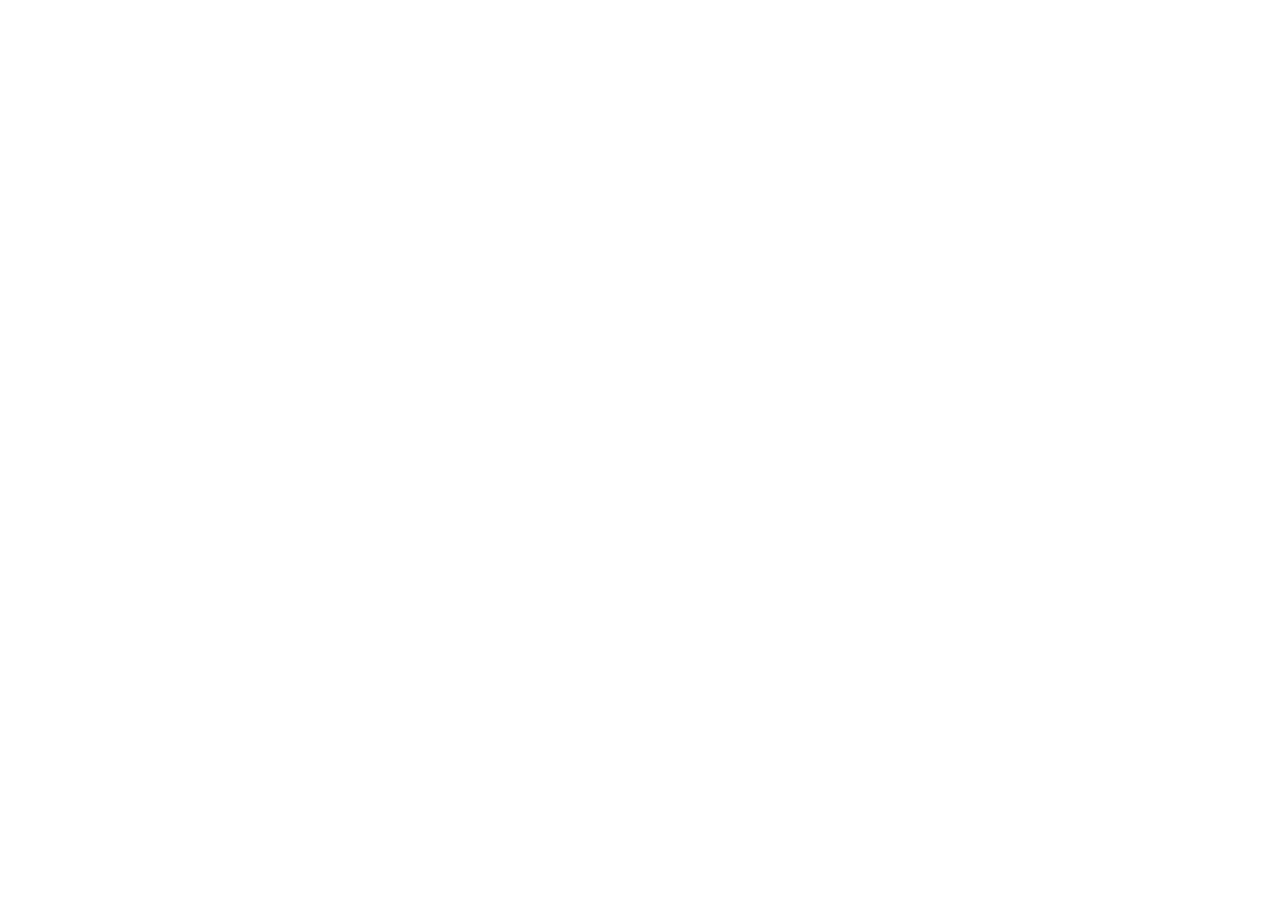
==== coupon/index.html @ fda5abaa "Create coupon/index.html" ====
<!DOCTYPE html>
<html lang="en">
<head>
<meta charset="UTF-8">
<meta name="viewport" content="width=device-width, initial-scale=1.0, viewport-fit=cover">
<title>H4 Coupon</title>
<meta name="theme-color" content="#8A5B00">

<!-- ============================================================
     H4 COUPON MODULE — standalone, offline-first.
     Independent from the H4 ERP (separate localStorage key,
     separate login/session) but built with matching structural
     conventions so the two can be linked together later.

     Load order matters:
       1. tokens.css / base.css / components.css
       2. js/db.js        (LocalStorage data layer)
       3. js/utils.js      (shared helpers)
       4. js/router.js     (hash router + nav shell)
       5. js/views/*.js     (each view self-registers)
       6. js/app.js         (boots the app last)
     ============================================================ -->

<link rel="stylesheet" href="css/tokens.css">
<link rel="stylesheet" href="css/base.css">
<link rel="stylesheet" href="css/components.css">
</head>
<body>

<div id="app"><!-- router injects topbar / view / bottomnav here --></div>
<div id="snackbar-host"></div>

<script src="js/db.js"></script>
<script src="js/utils.js"></script>
<script src="js/router.js"></script>

<script src="js/views/login.js"></script>
<script src="js/views/dashboard.js"></script>
<script src="js/views/scanner.js"></script>
<script src="js/views/verify.js"></script>
<script src="js/views/customers.js"></script>
<script src="js/views/points.js"></script>
<script src="js/views/rewards.js"></script>
<script src="js/views/history.js"></script>
<script src="js/views/settings.js"></script>
<script src="js/views/admin.js"></script>

<script src="js/app.js"></script>
</body>
</html>
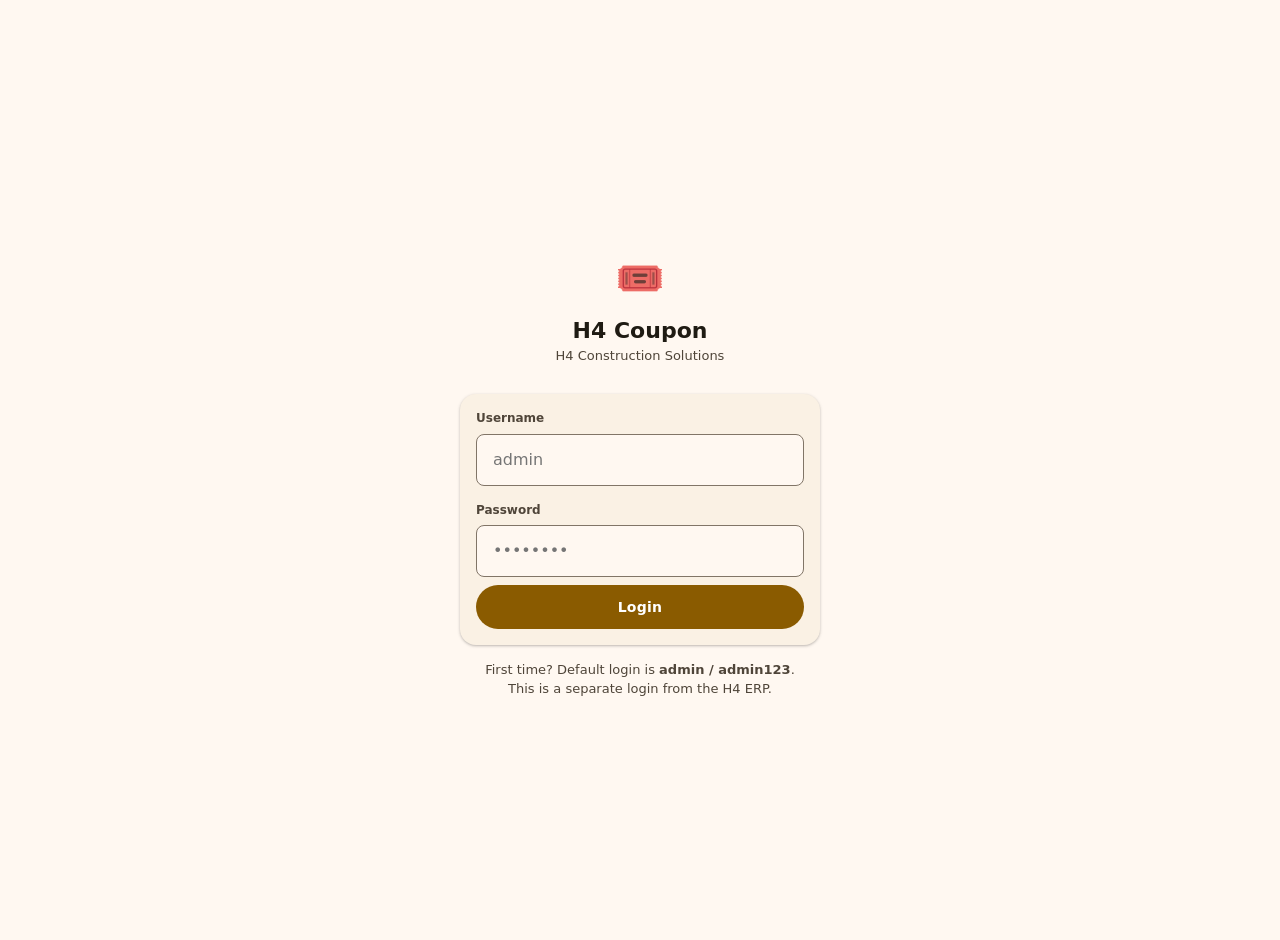
==== commit 33eb3d93: "Update index.html" ====
--- a/coupon/index.html
+++ b/coupon/index.html
@@ -34,17 +34,16 @@
 <script src="js/utils.js"></script>
 <script src="js/router.js"></script>
 
-<script src="js/views/login.js"></script>
-<script src="js/views/dashboard.js"></script>
-<script src="js/views/scanner.js"></script>
-<script src="js/views/verify.js"></script>
-<script src="js/views/customers.js"></script>
-<script src="js/views/points.js"></script>
-<script src="js/views/rewards.js"></script>
-<script src="js/views/history.js"></script>
-<script src="js/views/settings.js"></script>
-<script src="js/views/admin.js"></script>
-
+<script src="views/login.js"></script>
+<script src="views/dashboard.js"></script>
+<script src="views/scanner.js"></script>
+<script src="views/verify.js"></script>
+<script src="views/customers.js"></script>
+<script src="views/points.js"></script>
+<script src="views/rewards.js"></script>
+<script src="views/history.js"></script>
+<script src="views/settings.js"></script>
+<script src="views/admin.js"></script>
 <script src="js/app.js"></script>
 </body>
 </html>
--- a/coupon/css/tokens.css
+++ b/coupon/css/tokens.css
@@ -0,0 +1,130 @@
+/* ============================================================
+   H4 COUPON — Material Design 3 Design Tokens
+   Shared across the entire /coupon module. Do not duplicate
+   color/shape/typography values anywhere else — reference
+   these custom properties instead.
+   ============================================================ */
+:root{
+  /* ---- Brand seed color (H4 gold, matches parent ERP identity) ---- */
+  --md-seed:#C9962B;
+
+  /* ---- Core color roles (Material 3, light scheme) ---- */
+  --md-primary:#8A5B00;
+  --md-on-primary:#FFFFFF;
+  --md-primary-container:#FFDDA8;
+  --md-on-primary-container:#2B1700;
+
+  --md-secondary:#6F5B3E;
+  --md-on-secondary:#FFFFFF;
+  --md-secondary-container:#FADEB3;
+  --md-on-secondary-container:#271904;
+
+  --md-tertiary:#4C662B;
+  --md-on-tertiary:#FFFFFF;
+  --md-tertiary-container:#CDEDA3;
+  --md-on-tertiary-container:#102000;
+
+  --md-error:#BA1A1A;
+  --md-on-error:#FFFFFF;
+  --md-error-container:#FFDAD6;
+  --md-on-error-container:#410002;
+
+  --md-success:#2E7D32;
+  --md-on-success:#FFFFFF;
+
+  --md-surface:#FFF8F1;
+  --md-surface-dim:#E0D9CB;
+  --md-surface-bright:#FFF8F1;
+  --md-surface-container-lowest:#FFFFFF;
+  --md-surface-container-low:#FAF1E4;
+  --md-surface-container:#F4EBDE;
+  --md-surface-container-high:#EEE5D8;
+  --md-surface-container-highest:#E9E0D3;
+  --md-on-surface:#1F1B13;
+  --md-on-surface-variant:#4F4539;
+
+  --md-outline:#817567;
+  --md-outline-variant:#D3C5B4;
+
+  --md-inverse-surface:#342F27;
+  --md-inverse-on-surface:#F9EFE1;
+  --md-inverse-primary:#FFB945;
+
+  --md-scrim:#000000;
+  --md-shadow:#000000;
+
+  /* ---- Shape scale ---- */
+  --md-shape-xs:4px;
+  --md-shape-sm:8px;
+  --md-shape-md:12px;
+  --md-shape-lg:16px;
+  --md-shape-xl:28px;
+  --md-shape-full:999px;
+
+  /* ---- Elevation (Material 3 shadow tiers) ---- */
+  --md-elev-0:none;
+  --md-elev-1:0 1px 2px rgba(0,0,0,.16), 0 1px 3px 1px rgba(0,0,0,.08);
+  --md-elev-2:0 1px 2px rgba(0,0,0,.20), 0 2px 6px 2px rgba(0,0,0,.10);
+  --md-elev-3:0 1px 3px rgba(0,0,0,.22), 0 4px 8px 3px rgba(0,0,0,.12);
+
+  /* ---- Typography scale ---- */
+  --md-font: 'Roboto', 'Inter', system-ui, -apple-system, sans-serif;
+  --md-display-size:34px;
+  --md-headline-size:24px;
+  --md-title-size:18px;
+  --md-title-sm-size:14px;
+  --md-body-size:15px;
+  --md-body-sm-size:13px;
+  --md-label-size:12px;
+
+  /* ---- Motion ---- */
+  --md-motion-fast:120ms;
+  --md-motion-med:220ms;
+  --md-motion-emphasis:cubic-bezier(.2,0,0,1);
+
+  /* ---- Layout ---- */
+  --md-topbar-h:60px;
+  --md-bottomnav-h:68px;
+  --md-max-width:520px; /* mobile-first single column, capped for tablets */
+}
+
+/* ---- Dark scheme (auto via prefers-color-scheme; toggled manually too) ---- */
+[data-theme="dark"]{
+  --md-primary:#FFB945;
+  --md-on-primary:#472A00;
+  --md-primary-container:#673F00;
+  --md-on-primary-container:#FFDDA8;
+
+  --md-secondary:#DDC2A0;
+  --md-on-secondary:#3E2E15;
+  --md-secondary-container:#56422A;
+  --md-on-secondary-container:#FADEB3;
+
+  --md-tertiary:#B1D18A;
+  --md-on-tertiary:#1F3701;
+  --md-tertiary-container:#354E16;
+  --md-on-tertiary-container:#CDEDA3;
+
+  --md-error:#FFB4AB;
+  --md-on-error:#690005;
+  --md-error-container:#93000A;
+  --md-on-error-container:#FFDAD6;
+
+  --md-surface:#17130C;
+  --md-surface-dim:#17130C;
+  --md-surface-bright:#3E382F;
+  --md-surface-container-lowest:#120E08;
+  --md-surface-container-low:#1F1B13;
+  --md-surface-container:#231F17;
+  --md-surface-container-high:#2E2921;
+  --md-surface-container-highest:#39342B;
+  --md-on-surface:#EBE1D4;
+  --md-on-surface-variant:#D3C5B4;
+
+  --md-outline:#9C8F80;
+  --md-outline-variant:#4F4539;
+
+  --md-inverse-surface:#EBE1D4;
+  --md-inverse-on-surface:#342F27;
+  --md-inverse-primary:#8A5B00;
+}
--- a/coupon/css/base.css
+++ b/coupon/css/base.css
@@ -0,0 +1,123 @@
+/* ============================================================
+   H4 COUPON — Base styles, resets, layout scaffolding
+   ============================================================ */
+*,*::before,*::after{box-sizing:border-box;}
+html,body{height:100%;}
+body{
+  margin:0;
+  font-family:var(--md-font);
+  background:var(--md-surface);
+  color:var(--md-on-surface);
+  font-size:var(--md-body-size);
+  line-height:1.45;
+  -webkit-tap-highlight-color:transparent;
+}
+h1,h2,h3,h4,p,ul,ol{margin:0;}
+a{color:inherit;text-decoration:none;}
+button{font-family:inherit;}
+input,select,textarea{font-family:inherit;}
+img{max-width:100%;display:block;}
+
+/* ---- App shell ---- */
+#app{
+  min-height:100%;
+  display:flex;
+  flex-direction:column;
+  max-width:var(--md-max-width);
+  margin:0 auto;
+  background:var(--md-surface);
+  position:relative;
+}
+
+/* ---- Top App Bar ---- */
+.topbar{
+  height:var(--md-topbar-h);
+  display:flex;
+  align-items:center;
+  gap:8px;
+  padding:0 8px 0 16px;
+  background:var(--md-surface-container-low);
+  border-bottom:1px solid var(--md-outline-variant);
+  position:sticky;
+  top:0;
+  z-index:30;
+}
+.topbar__title{
+  font-size:var(--md-title-size);
+  font-weight:500;
+  flex:1;
+  overflow:hidden;
+  text-overflow:ellipsis;
+  white-space:nowrap;
+}
+.topbar__icon-btn{
+  width:44px;height:44px;border-radius:var(--md-shape-full);
+  display:flex;align-items:center;justify-content:center;
+  background:transparent;border:none;color:var(--md-on-surface);
+  font-size:20px;cursor:pointer;
+}
+.topbar__icon-btn:active{background:var(--md-surface-container-high);}
+
+/* ---- View container ---- */
+#view{
+  flex:1;
+  padding:16px 16px calc(var(--md-bottomnav-h) + 24px) 16px;
+  overflow-y:auto;
+}
+#view.no-bottom-pad{padding-bottom:24px;}
+
+/* ---- Bottom Navigation (Material 3) ---- */
+.bottomnav{
+  position:sticky;
+  bottom:0;
+  left:0;right:0;
+  height:var(--md-bottomnav-h);
+  background:var(--md-surface-container);
+  border-top:1px solid var(--md-outline-variant);
+  display:flex;
+  z-index:30;
+}
+.bottomnav__item{
+  flex:1;
+  display:flex;flex-direction:column;align-items:center;justify-content:center;
+  gap:2px;
+  color:var(--md-on-surface-variant);
+  cursor:pointer;
+  border:none;background:transparent;
+  padding:8px 0 10px;
+  position:relative;
+}
+.bottomnav__icon{
+  font-size:20px;
+  width:44px;height:28px;
+  display:flex;align-items:center;justify-content:center;
+  border-radius:var(--md-shape-lg);
+  transition:background var(--md-motion-fast);
+}
+.bottomnav__label{font-size:11px;font-weight:500;}
+.bottomnav__item.active{color:var(--md-on-surface);}
+.bottomnav__item.active .bottomnav__icon{background:var(--md-secondary-container);color:var(--md-on-secondary-container);}
+
+/* ---- More sheet trigger (for overflow nav items) ---- */
+.bottomnav__item .badge-dot{
+  position:absolute;top:4px;right:22%;
+  width:8px;height:8px;border-radius:50%;
+  background:var(--md-error);
+}
+
+/* ---- Utility layout ---- */
+.stack{display:flex;flex-direction:column;gap:12px;}
+.row{display:flex;align-items:center;gap:10px;}
+.row-between{display:flex;align-items:center;justify-content:space-between;gap:10px;}
+.grid-2{display:grid;grid-template-columns:1fr 1fr;gap:12px;}
+.mt-8{margin-top:8px;} .mt-16{margin-top:16px;} .mt-24{margin-top:24px;}
+.center{display:flex;align-items:center;justify-content:center;}
+.text-center{text-align:center;}
+.muted{color:var(--md-on-surface-variant);}
+.small{font-size:var(--md-body-sm-size);color:var(--md-on-surface-variant);}
+.label{font-size:var(--md-label-size);text-transform:uppercase;letter-spacing:.06em;color:var(--md-on-surface-variant);font-weight:600;}
+.hidden{display:none !important;}
+
+/* ---- Scrollbar (desktop preview) ---- */
+::-webkit-scrollbar{width:6px;height:6px;}
+::-webkit-scrollbar-thumb{background:var(--md-outline-variant);border-radius:4px;}
--- a/coupon/css/components.css
+++ b/coupon/css/components.css
@@ -0,0 +1,196 @@
+/* ============================================================
+   H4 COUPON — Reusable Material 3 components
+   Buttons, cards, text fields, chips, snackbar, dialogs, list items
+   ============================================================ */
+
+/* ---- Buttons ---- */
+.btn{
+  display:inline-flex;align-items:center;justify-content:center;gap:8px;
+  height:44px;padding:0 20px;
+  border-radius:var(--md-shape-full);
+  font-size:14px;font-weight:600;letter-spacing:.02em;
+  border:none;cursor:pointer;
+  transition:background var(--md-motion-fast), box-shadow var(--md-motion-fast);
+  white-space:nowrap;
+}
+.btn:active{transform:scale(.98);}
+.btn:disabled{opacity:.4;cursor:not-allowed;}
+.btn-block{width:100%;}
+.btn-filled{background:var(--md-primary);color:var(--md-on-primary);}
+.btn-filled:active{box-shadow:var(--md-elev-1);}
+.btn-tonal{background:var(--md-secondary-container);color:var(--md-on-secondary-container);}
+.btn-outlined{background:transparent;border:1px solid var(--md-outline);color:var(--md-primary);}
+.btn-text{background:transparent;color:var(--md-primary);height:40px;padding:0 12px;}
+.btn-danger{background:var(--md-error);color:var(--md-on-error);}
+.btn-sm{height:36px;padding:0 14px;font-size:13px;}
+.btn-icon{
+  width:44px;height:44px;padding:0;border-radius:50%;
+  background:var(--md-surface-container-high);color:var(--md-on-surface);border:none;cursor:pointer;
+}
+
+/* ---- FAB ---- */
+.fab{
+  position:fixed;
+  right:calc(50% - (min(var(--md-max-width),100vw) / 2) + 20px);
+  bottom:calc(var(--md-bottomnav-h) + 20px);
+  width:56px;height:56px;border-radius:var(--md-shape-lg);
+  background:var(--md-primary-container);color:var(--md-on-primary-container);
+  display:flex;align-items:center;justify-content:center;
+  font-size:24px;border:none;cursor:pointer;box-shadow:var(--md-elev-2);
+  z-index:25;
+}
+
+/* ---- Cards ---- */
+.card{
+  background:var(--md-surface-container-low);
+  border-radius:var(--md-shape-lg);
+  padding:16px;
+  box-shadow:var(--md-elev-1);
+}
+.card-outlined{
+  background:var(--md-surface);
+  border:1px solid var(--md-outline-variant);
+  border-radius:var(--md-shape-lg);
+  padding:16px;
+  box-shadow:none;
+}
+.card-title{font-size:var(--md-title-sm-size);font-weight:600;margin-bottom:10px;}
+
+/* ---- KPI stat card ---- */
+.stat-card{
+  background:var(--md-surface-container-low);
+  border-radius:var(--md-shape-lg);
+  padding:14px 16px;
+  box-shadow:var(--md-elev-1);
+}
+.stat-card .stat-label{font-size:11px;text-transform:uppercase;letter-spacing:.05em;color:var(--md-on-surface-variant);font-weight:600;}
+.stat-card .stat-value{font-size:24px;font-weight:700;margin-top:4px;}
+
+/* ---- Text fields (MD3 outlined) ---- */
+.field{position:relative;margin-bottom:16px;}
+.field label{
+  display:block;font-size:12px;font-weight:600;color:var(--md-on-surface-variant);
+  margin-bottom:6px;
+}
+.field input,.field select,.field textarea{
+  width:100%;
+  height:52px;
+  padding:0 16px;
+  border-radius:var(--md-shape-sm);
+  border:1px solid var(--md-outline);
+  background:var(--md-surface);
+  color:var(--md-on-surface);
+  font-size:16px; /* prevents mobile zoom-on-focus */
+  outline:none;
+  transition:border-color var(--md-motion-fast);
+}
+.field textarea{height:auto;padding:12px 16px;resize:vertical;min-height:80px;}
+.field input:focus,.field select:focus,.field textarea:focus{
+  border-color:var(--md-primary);border-width:2px;padding-left:15px;
+}
+.field .hint{font-size:11px;color:var(--md-on-surface-variant);margin-top:4px;}
+.field .error-text{font-size:11px;color:var(--md-error);margin-top:4px;}
+.field.has-error input{border-color:var(--md-error);}
+
+/* ---- Chips ---- */
+.chip{
+  display:inline-flex;align-items:center;gap:4px;
+  height:28px;padding:0 12px;border-radius:var(--md-shape-full);
+  font-size:12px;font-weight:600;
+  background:var(--md-surface-container-high);color:var(--md-on-surface-variant);
+}
+.chip-success{background:#D6EFD8;color:var(--md-success);}
+.chip-error{background:var(--md-error-container);color:var(--md-on-error-container);}
+.chip-primary{background:var(--md-primary-container);color:var(--md-on-primary-container);}
+
+/* ---- List items ---- */
+.list-item{
+  display:flex;align-items:center;gap:12px;
+  padding:12px 4px;
+  border-bottom:1px solid var(--md-outline-variant);
+}
+.list-item:last-child{border-bottom:none;}
+.list-item__avatar{
+  width:40px;height:40px;border-radius:50%;
+  background:var(--md-primary-container);color:var(--md-on-primary-container);
+  display:flex;align-items:center;justify-content:center;font-weight:700;font-size:15px;flex-shrink:0;
+}
+.list-item__body{flex:1;min-width:0;}
+.list-item__title{font-size:14px;font-weight:600;overflow:hidden;text-overflow:ellipsis;white-space:nowrap;}
+.list-item__subtitle{font-size:12px;color:var(--md-on-surface-variant);}
+.list-item__trail{flex-shrink:0;}
+
+/* ---- Empty state ---- */
+.empty-state{
+  display:flex;flex-direction:column;align-items:center;justify-content:center;
+  text-align:center;padding:48px 20px;color:var(--md-on-surface-variant);
+}
+.empty-state__icon{font-size:44px;margin-bottom:12px;opacity:.6;}
+.empty-state__title{font-size:15px;font-weight:600;color:var(--md-on-surface);margin-bottom:4px;}
+
+/* ---- Snackbar / Toast ---- */
+#snackbar-host{
+  position:fixed;left:50%;transform:translateX(-50%);
+  bottom:calc(var(--md-bottomnav-h) + 12px);
+  z-index:200;display:flex;flex-direction:column;gap:8px;align-items:center;
+  width:100%;max-width:var(--md-max-width);padding:0 16px;
+  pointer-events:none;
+}
+.snackbar{
+  pointer-events:auto;
+  background:var(--md-inverse-surface);color:var(--md-inverse-on-surface);
+  padding:14px 16px;border-radius:var(--md-shape-sm);
+  font-size:13px;box-shadow:var(--md-elev-3);
+  max-width:100%;
+  animation:snackbar-in var(--md-motion-med) var(--md-motion-emphasis);
+}
+@keyframes snackbar-in{from{opacity:0;transform:translateY(12px);}to{opacity:1;transform:translateY(0);}}
+
+/* ---- Modal / Dialog ---- */
+.modal-scrim{
+  position:fixed;inset:0;background:rgba(0,0,0,.4);
+  display:flex;align-items:flex-end;justify-content:center;
+  z-index:100;
+}
+@media(min-width:560px){.modal-scrim{align-items:center;}}
+.modal-sheet{
+  background:var(--md-surface-container-high);
+  width:100%;max-width:var(--md-max-width);
+  border-radius:var(--md-shape-xl) var(--md-shape-xl) 0 0;
+  padding:20px 20px calc(20px + env(safe-area-inset-bottom,0px));
+  max-height:88vh;overflow-y:auto;
+  animation:sheet-in var(--md-motion-med) var(--md-motion-emphasis);
+}
+@media(min-width:560px){.modal-sheet{border-radius:var(--md-shape-xl);}}
+@keyframes sheet-in{from{transform:translateY(24px);opacity:0;}to{transform:translateY(0);opacity:1;}}
+.modal-sheet__title{font-size:var(--md-title-size);font-weight:600;margin-bottom:14px;}
+.modal-sheet__actions{display:flex;justify-content:flex-end;gap:8px;margin-top:18px;}
+
+/* ---- Segmented control ---- */
+.segmented{display:flex;border:1px solid var(--md-outline);border-radius:var(--md-shape-full);overflow:hidden;}
+.segmented__opt{flex:1;text-align:center;padding:10px 0;font-size:13px;font-weight:600;cursor:pointer;color:var(--md-on-surface-variant);}
+.segmented__opt.active{background:var(--md-secondary-container);color:var(--md-on-secondary-container);}
+
+/* ---- Badge / points pill ---- */
+.points-pill{
+  display:inline-flex;align-items:center;gap:6px;
+  background:var(--md-tertiary-container);color:var(--md-on-tertiary-container);
+  padding:6px 14px;border-radius:var(--md-shape-full);font-weight:700;font-size:14px;
+}
+
+/* ---- Skeleton (loading) ---- */
+.skeleton{background:linear-gradient(90deg,var(--md-surface-container) 25%,var(--md-surface-container-high) 37%,var(--md-surface-container) 63%);
+  background-size:400% 100%;animation:skeleton-loading 1.4s ease infinite;border-radius:var(--md-shape-sm);}
+@keyframes skeleton-loading{0%{background-position:100% 50%;}100%{background-position:0 50%;}}
+
+/* ---- Divider ---- */
+.divider{height:1px;background:var(--md-outline-variant);border:none;margin:12px 0;}
+
+/* ---- Build-pending notice (used by scaffolded views awaiting full build-out) ---- */
+.build-pending{
+  border:1.5px dashed var(--md-outline);
+  border-radius:var(--md-shape-lg);
+  padding:20px;text-align:center;color:var(--md-on-surface-variant);
+  font-size:13px;
+}
+.build-pending b{color:var(--md-on-surface);}
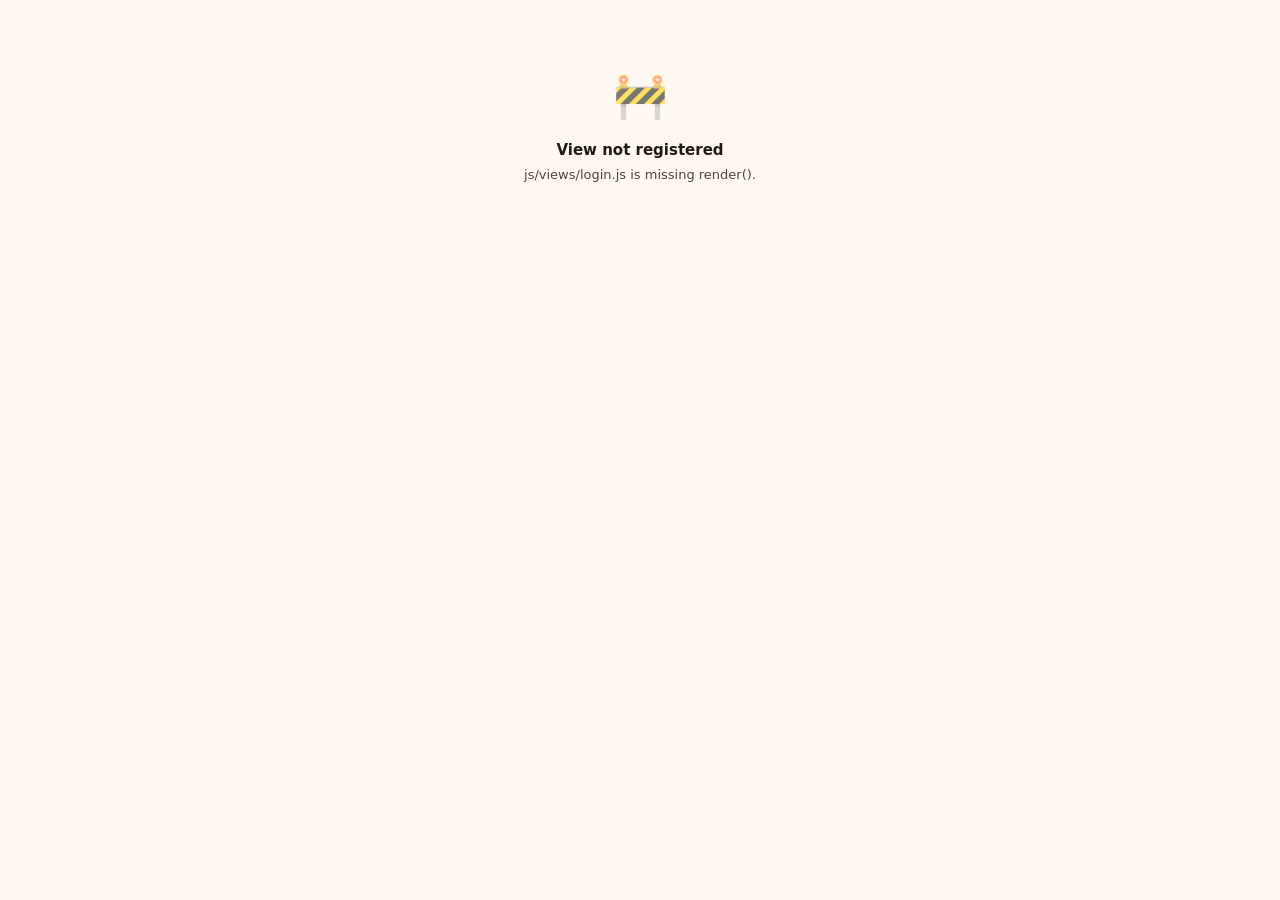
==== commit aad10e74: "Update index.html" ====
--- a/coupon/index.html
+++ b/coupon/index.html
@@ -34,16 +34,17 @@
 <script src="js/utils.js"></script>
 <script src="js/router.js"></script>
 
-<script src="views/login.js"></script>
-<script src="views/dashboard.js"></script>
-<script src="views/scanner.js"></script>
-<script src="views/verify.js"></script>
-<script src="views/customers.js"></script>
-<script src="views/points.js"></script>
-<script src="views/rewards.js"></script>
-<script src="views/history.js"></script>
-<script src="views/settings.js"></script>
-<script src="views/admin.js"></script>
+<script src="js/views/login.js"></script>
+<script src="js/views/dashboard.js"></script>
+<script src="js/views/scanner.js"></script>
+<script src="js/views/verify.js"></script>
+<script src="js/views/customers.js"></script>
+<script src="js/views/points.js"></script>
+<script src="js/views/rewards.js"></script>
+<script src="js/views/history.js"></script>
+<script src="js/views/settings.js"></script>
+<script src="js/views/admin.js"></script>
+
 <script src="js/app.js"></script>
 </body>
 </html>
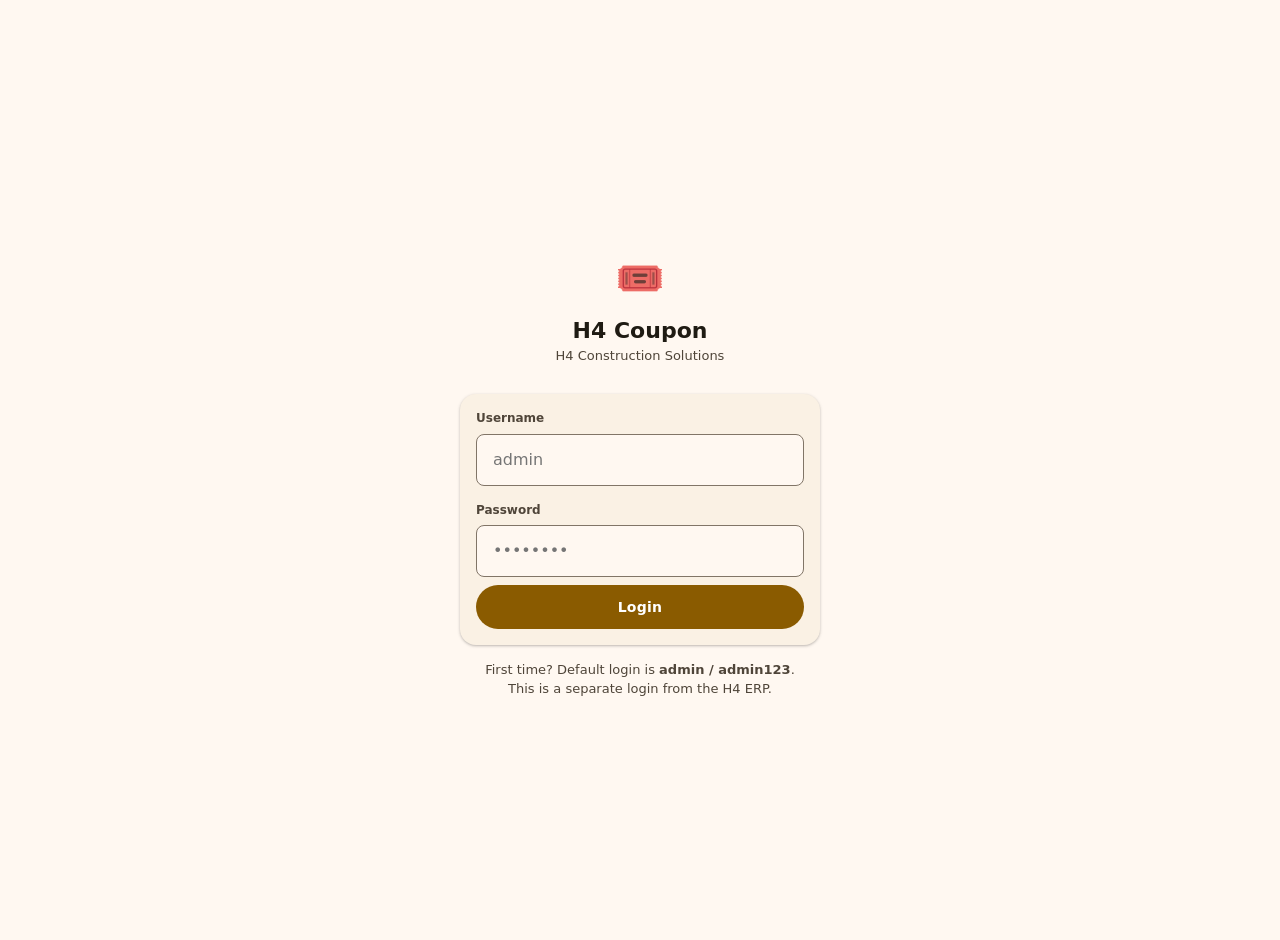
==== commit ed8e35b4: "Update index.html" ====
--- a/coupon/index.html
+++ b/coupon/index.html
@@ -34,16 +34,16 @@
 <script src="js/utils.js"></script>
 <script src="js/router.js"></script>
 
-<script src="js/views/login.js"></script>
-<script src="js/views/dashboard.js"></script>
-<script src="js/views/scanner.js"></script>
-<script src="js/views/verify.js"></script>
-<script src="js/views/customers.js"></script>
-<script src="js/views/points.js"></script>
-<script src="js/views/rewards.js"></script>
-<script src="js/views/history.js"></script>
-<script src="js/views/settings.js"></script>
-<script src="js/views/admin.js"></script>
+<script src="views/login.js"></script>
+<script src="views/dashboard.js"></script>
+<script src="views/scanner.js"></script>
+<script src="views/verify.js"></script>
+<script src="views/customers.js"></script>
+<script src="views/points.js"></script>
+<script src="views/rewards.js"></script>
+<script src="views/history.js"></script>
+<script src="views/settings.js"></script>
+<script src="views/admin.js"></script>
 
 <script src="js/app.js"></script>
 </body>
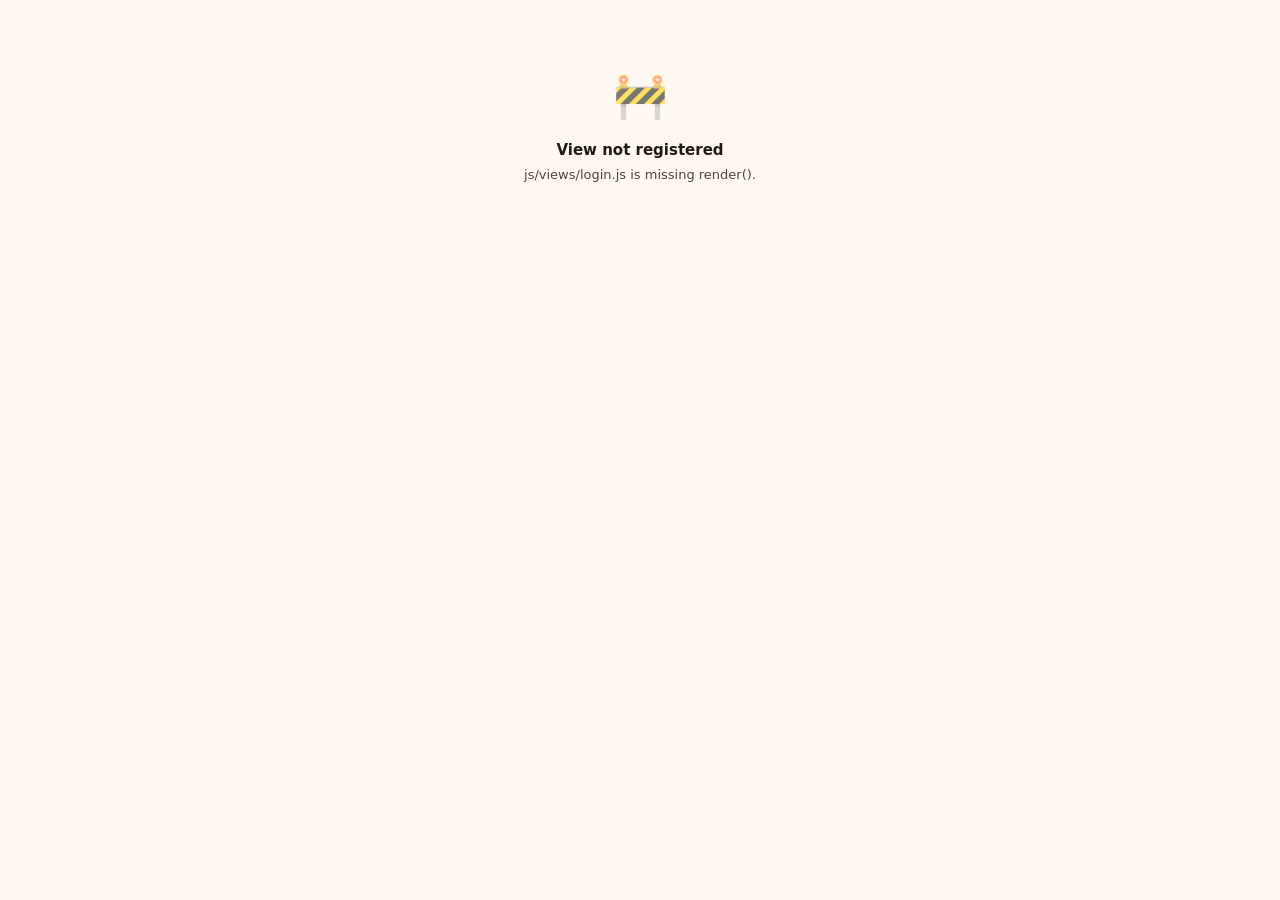
==== commit e0ac15c0: "Update index.html" ====
--- a/coupon/index.html
+++ b/coupon/index.html
@@ -34,16 +34,16 @@
 <script src="js/utils.js"></script>
 <script src="js/router.js"></script>
 
-<script src="views/login.js"></script>
-<script src="views/dashboard.js"></script>
-<script src="views/scanner.js"></script>
-<script src="views/verify.js"></script>
-<script src="views/customers.js"></script>
-<script src="views/points.js"></script>
-<script src="views/rewards.js"></script>
-<script src="views/history.js"></script>
-<script src="views/settings.js"></script>
-<script src="views/admin.js"></script>
+<script src="js/views/login.js"></script>
+<script src="js/views/dashboard.js"></script>
+<script src="js/views/scanner.js"></script>
+<script src="js/views/verify.js"></script>
+<script src="js/views/customers.js"></script>
+<script src="js/views/points.js"></script>
+<script src="js/views/rewards.js"></script>
+<script src="js/views/history.js"></script>
+<script src="js/views/settings.js"></script>
+<script src="js/views/admin.js"></script>
 
 <script src="js/app.js"></script>
 </body>
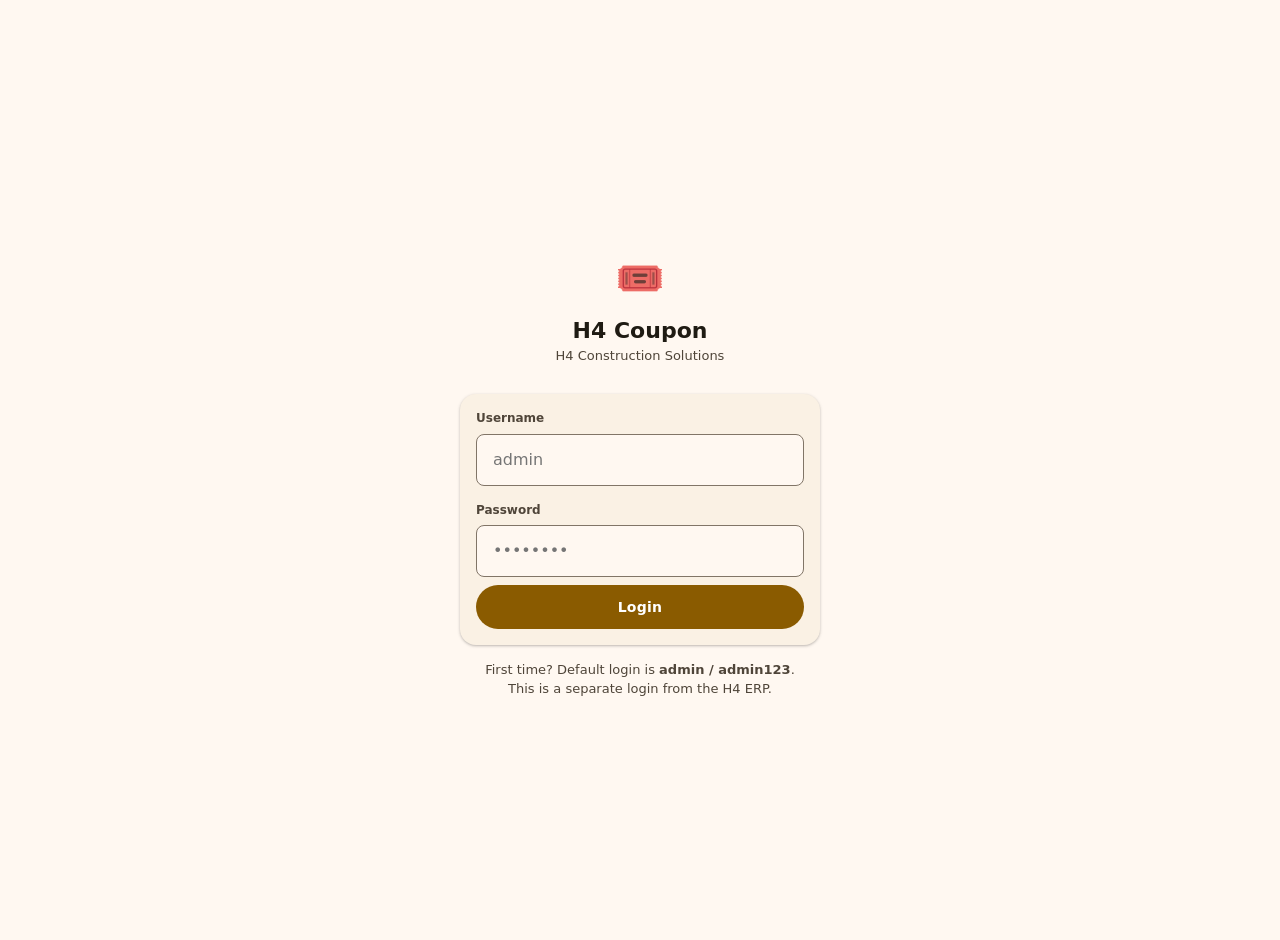
==== commit 4d7f497b: "Update index.html" ====
--- a/coupon/index.html
+++ b/coupon/index.html
@@ -34,16 +34,16 @@
 <script src="js/utils.js"></script>
 <script src="js/router.js"></script>
 
-<script src="js/views/login.js"></script>
-<script src="js/views/dashboard.js"></script>
-<script src="js/views/scanner.js"></script>
-<script src="js/views/verify.js"></script>
-<script src="js/views/customers.js"></script>
-<script src="js/views/points.js"></script>
-<script src="js/views/rewards.js"></script>
-<script src="js/views/history.js"></script>
-<script src="js/views/settings.js"></script>
-<script src="js/views/admin.js"></script>
+<script src="views/login.js"></script>
+<script src="views/dashboard.js"></script>
+<script src="views/scanner.js"></script>
+<script src="views/verify.js"></script>
+<script src="views/customers.js"></script>
+<script src="views/points.js"></script>
+<script src="views/rewards.js"></script>
+<script src="views/history.js"></script>
+<script src="views/settings.js"></script>
+<script src="views/admin.js"></script>
 
 <script src="js/app.js"></script>
 </body>
--- a/coupon/css/components.css
+++ b/coupon/css/components.css
@@ -194,3 +194,244 @@
   font-size:13px;
 }
 .build-pending b{color:var(--md-on-surface);}
+
+/* ---- Coupon code chip (monospace, tap-to-copy) — reusable across
+   Batch Generator, QR Generator, Verification and History modules ---- */
+.code-grid{display:grid;grid-template-columns:repeat(auto-fill,minmax(140px,1fr));gap:8px;}
+.code-tag{
+  font-family:'Courier New',monospace;
+  font-size:13px;font-weight:700;letter-spacing:.02em;
+  background:var(--md-surface-container-high);
+  color:var(--md-on-surface);
+  border:1px solid var(--md-outline-variant);
+  border-radius:var(--md-shape-sm);
+  padding:9px 10px;
+  display:flex;align-items:center;justify-content:space-between;gap:6px;
+  cursor:pointer;
+  user-select:all;
+}
+.code-tag:active{background:var(--md-primary-container);}
+.code-tag__copy{font-size:13px;opacity:.6;flex-shrink:0;}
+
+/* ---- Batch summary row ---- */
+.summary-row{display:flex;justify-content:space-between;padding:7px 0;font-size:13px;border-bottom:1px solid var(--md-outline-variant);}
+.summary-row:last-child{border-bottom:none;}
+.summary-row .k{color:var(--md-on-surface-variant);}
+.summary-row .v{font-weight:600;}
+
+/* ============================================================
+   H4 COUPON — Reward Engine popup styles & animations
+   (Module 06 · Part 3B — additive, appended only)
+   ============================================================ */
+
+/* ---- Full-screen overlay shell ---- */
+.reward-overlay{
+  position:fixed;inset:0;z-index:500;
+  display:flex;align-items:center;justify-content:center;
+  padding:24px;text-align:center;color:#fff;
+  overflow:hidden;
+}
+.reward-overlay.bg-empty{background:linear-gradient(160deg,#3a3a3a,#161513);}
+.reward-overlay.bg-win{background:linear-gradient(160deg,var(--md-primary),#2B1745);}
+.reward-overlay.bg-cash{background:linear-gradient(160deg,#8A6510,#2B1B00);}
+.reward-overlay.bg-jackpot{background:radial-gradient(circle at 50% 28%, #FFD700 0%, #6A3FA0 55%, #1A0033 100%);}
+.reward-overlay.bg-used{background:linear-gradient(160deg,#5C1A1A,#1A0A0A);}
+.reward-overlay.bg-invalid{background:linear-gradient(160deg,#5C1A1A,#2A0A0A);}
+.reward-overlay.bg-expired{background:linear-gradient(160deg,#4A4A4A,#1A1A1A);}
+
+/* ---- Glassmorphism card ---- */
+.glass{
+  backdrop-filter:blur(16px);-webkit-backdrop-filter:blur(16px);
+  background:rgba(255,255,255,.10);
+  border:1px solid rgba(255,255,255,.22);
+  box-shadow:0 8px 32px rgba(0,0,0,.28);
+}
+.reward-card{
+  position:relative;z-index:2;
+  max-width:380px;width:100%;
+  border-radius:var(--md-shape-xl);
+  padding:32px 24px;
+}
+.reward-card-inner{ position:relative; }
+
+/* ---- Icon / emoji ---- */
+.reward-icon,.reward-emoji{
+  font-size:64px;line-height:1;
+}
+.reward-icon.bounce,.reward-emoji.bounce{animation:emoji-bounce 900ms ease-in-out infinite;}
+
+/* ---- Text blocks ---- */
+.reward-title{
+  font-size:24px;font-weight:800;margin-top:12px;letter-spacing:.02em;
+  color:#fff;
+}
+.reward-message,.reward-sub{
+  font-size:14px;line-height:1.55;opacity:.92;color:#fff;
+}
+.reward-value{
+  font-size:38px;font-weight:800;margin:14px 0;
+  background:linear-gradient(90deg,#FFD700,#FFF3C4);
+  -webkit-background-clip:text;background-clip:text;color:transparent;
+  line-height:1.2;
+}
+.reward-ml{
+  font-size:13.5px;opacity:.88;margin-top:16px;line-height:1.7;
+  border-top:1px solid rgba(255,255,255,.22);padding-top:16px;color:#fff;
+}
+.reward-actions{
+  display:flex;flex-direction:column;gap:10px;margin-top:22px;
+}
+.reward-continue-btn{margin-top:22px;}
+
+/* ---- Screen flash (jackpot open) ---- */
+.screen-flash{
+  position:fixed;inset:0;background:#fff;z-index:600;
+  pointer-events:none;
+  animation:screen-flash-anim 350ms ease-out forwards;
+}
+
+/* ---- Confetti / coin particles ---- */
+.confetti-piece{
+  position:absolute;top:-12px;width:8px;height:14px;opacity:.95;
+  border-radius:1px;pointer-events:none;
+  animation:confetti-fall linear forwards;
+  will-change:transform,opacity;
+}
+.coin-piece{
+  position:absolute;top:-30px;font-size:22px;
+  pointer-events:none;
+  animation:coin-fall linear forwards;
+  will-change:transform;
+}
+
+/* ============================================================
+   Per-reward accent effects
+   ============================================================ */
+
+/* Points */
+.bg-win .reward-value{ text-shadow:0 0 18px rgba(255,215,0,.55); }
+
+/* Cash */
+.bg-cash .reward-value{ text-shadow:0 0 18px rgba(255,196,80,.6); }
+
+/* Gift */
+#giftEmoji{ display:inline-block; transition:transform 200ms ease; }
+
+/* Discount */
+.bg-win .reward-value{ animation:glow-pulse 1.8s ease-in-out infinite; }
+
+/* Jackpot */
+.bg-jackpot .reward-card{
+  border:1px solid rgba(255,215,0,.45);
+  box-shadow:0 0 60px rgba(255,215,0,.35), 0 8px 32px rgba(0,0,0,.4);
+}
+.bg-jackpot .reward-title{ color:#FFD700; }
+
+/* Success (generic, reusable by future modules) */
+.reward-success-glow{ box-shadow:0 0 24px rgba(76,125,43,.5); }
+
+/* ---- Status popup accents ---- */
+.reward-card-inner.red-pulse{ animation:red-pulse 1.2s ease-in-out infinite; }
+.bg-expired{ animation:grey-fade-in 700ms ease-out; }
+.bg-expired .reward-card{ filter:saturate(.6); }
+
+/* ============================================================
+   Animation utility classes
+   ============================================================ */
+.fade-scale-in{ animation:fade-scale-in 420ms cubic-bezier(.2,0,0,1); }
+.slide-up-in{ animation:slide-up-in 420ms cubic-bezier(.2,0,0,1); }
+.shake-anim{ animation:shake-anim 500ms; }
+.red-pulse{ animation:red-pulse 1.2s ease-in-out infinite; }
+.grey-fade{ animation:grey-fade-in 700ms ease-out; }
+.glow-pulse{ animation:glow-pulse 1.6s ease-in-out infinite; }
+.trophy-rotate{ display:inline-block; animation:trophy-rotate 3s ease-in-out infinite; }
+
+/* ============================================================
+   Keyframes
+   ============================================================ */
+@keyframes fade-scale-in{
+  from{ opacity:0; transform:scale(.85); }
+  to{ opacity:1; transform:scale(1); }
+}
+@keyframes slide-up-in{
+  from{ opacity:0; transform:translateY(40px); }
+  to{ opacity:1; transform:translateY(0); }
+}
+@keyframes shake-anim{
+  10%,90%{ transform:translateX(-2px); }
+  20%,80%{ transform:translateX(4px); }
+  30%,50%,70%{ transform:translateX(-8px); }
+  40%,60%{ transform:translateX(8px); }
+}
+@keyframes red-pulse{
+  0%,100%{ box-shadow:0 0 0 0 rgba(255,80,80,.5); }
+  50%{ box-shadow:0 0 0 22px rgba(255,80,80,0); }
+}
+@keyframes grey-fade-in{
+  from{ opacity:0; }
+  to{ opacity:1; }
+}
+@keyframes glow-pulse{
+  0%,100%{ text-shadow:0 0 10px rgba(255,215,0,.4); }
+  50%{ text-shadow:0 0 28px rgba(255,215,0,.9); }
+}
+@keyframes trophy-rotate{
+  0%,100%{ transform:rotate(-8deg); }
+  50%{ transform:rotate(8deg); }
+}
+@keyframes emoji-bounce{
+  0%,100%{ transform:translateY(0); }
+  50%{ transform:translateY(-14px); }
+}
+@keyframes screen-flash-anim{
+  from{ opacity:.9; }
+  to{ opacity:0; }
+}
+@keyframes confetti-fall{
+  to{ transform:translateY(112vh) rotate(600deg); opacity:.25; }
+}
+@keyframes coin-fall{
+  to{ transform:translateY(112vh) rotate(360deg); }
+}
+
+/* ============================================================
+   Responsive mobile layout
+   ============================================================ */
+@media (max-width:400px){
+  .reward-card{ padding:26px 18px; border-radius:var(--md-shape-lg); }
+  .reward-icon,.reward-emoji{ font-size:52px; }
+  .reward-title{ font-size:20px; }
+  .reward-value{ font-size:30px; }
+  .reward-message,.reward-sub{ font-size:13px; }
+  .reward-ml{ font-size:12.5px; }
+}
+@media (max-height:600px){
+  .reward-card{ padding:18px 18px; }
+  .reward-icon,.reward-emoji{ font-size:42px; }
+}
+
+/* ============================================================
+   Dark mode compatibility
+   ============================================================ */
+[data-theme="dark"] .glass{
+  background:rgba(0,0,0,.28);
+  border-color:rgba(255,255,255,.14);
+}
+[data-theme="dark"] .reward-overlay.bg-expired{
+  background:linear-gradient(160deg,#2A2A2A,#0D0D0D);
+}
+[data-theme="dark"] .confetti-piece{ opacity:.85; }
+
+/* ============================================================
+   Reduced-motion accessibility
+   ============================================================ */
+@media (prefers-reduced-motion: reduce){
+  .reward-icon.bounce,.reward-emoji.bounce,
+  .fade-scale-in,.slide-up-in,.shake-anim,.red-pulse,
+  .grey-fade,.glow-pulse,.trophy-rotate,
+  .confetti-piece,.coin-piece,.screen-flash{
+    animation-duration:1ms !important;
+    animation-iteration-count:1 !important;
+    transition-duration:1ms !important;
+  }
+}
